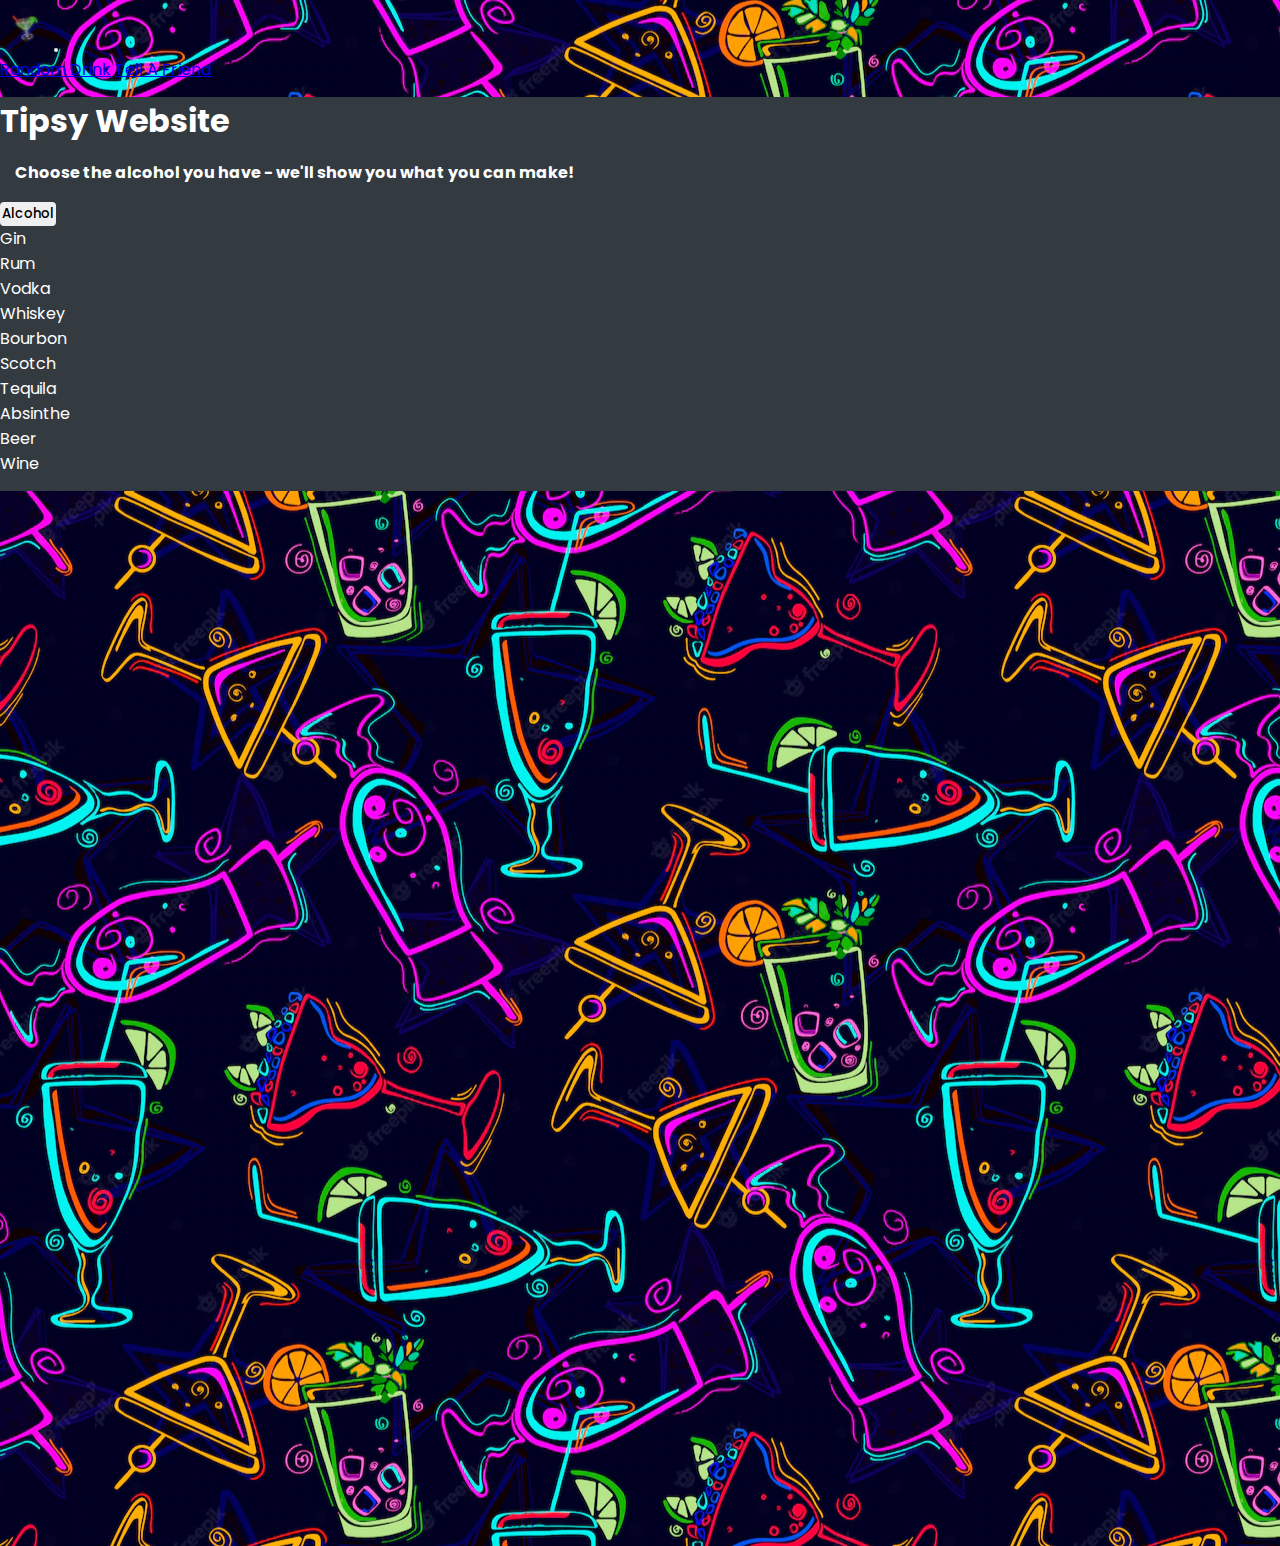
==== index.html @ 238f58d5 "edits to css, more drink options" ====
<!DOCTYPE html>
<html lang="en">
<head>
    <meta charset="UTF-8">
    <meta http-equiv="X-UA-Compatible" content="IE=edge">
    <meta name="viewport" content="width=device-width, initial-scale=1.0">

    <link href="./style.css" rel="stylesheet"/>
    <link href="https://cdn.jsdelivr.net/npm/bootstrap@5.2.0-beta1/dist/css/bootstrap.min.css" rel="stylesheet" integrity="sha384-0evHe/X+R7YkIZDRvuzKMRqM+OrBnVFBL6DOitfPri4tjfHxaWutUpFmBp4vmVor" crossorigin="anonymous">
    

    <!-- social share button & font -->
    <link rel="stylesheet" href="https://cdnjs.cloudflare.com/ajax/libs/font-awesome/5.15.3/css/all.min.css"/>
    <link rel="stylesheet" href="https://unicons.iconscout.com/release/v3.0.6/css/line.css">

    <title>Tipsy Website</title>
</head>
<body>
  <!-- fb share -->
  <div id="fb-root"></div>
<script async defer crossorigin="anonymous" src="https://connect.facebook.net/en_GB/sdk.js#xfbml=1&version=v14.0" nonce="NC7s4XZ4"></script>

    <nav id="nav-bar" class="navbar navbar-expand-lg navbar-dark bg-dark">
        <div class="container-fluid">
          <a class="navbar-brand" href="./index.html"><img id="logo" src="./2.png"></a>
          <button class="navbar-toggler" type="button" data-bs-toggle="collapse" data-bs-target="#navbarNavAltMarkup" aria-controls="navbarNavAltMarkup" aria-expanded="false" aria-label="Toggle navigation">
            <span class="navbar-toggler-icon"></span>
          </button>
          <div class="collapse navbar-collapse" id="navbarNavAltMarkup">
            <div class="navbar-nav">
              <a id="random-button" class="nav-link" href="#">Random Drink</a>
              <a id="share" class="nav-link" href="#">
                Tell A Friend</a>
                <div class="popup">
                  <header>
                    <span>Share the Love!</span>
                    <div class="close"><i class="uil uil-times"></i></div>
                  </header>
                  <div class="content">
                    <p>Share us via:</p>
                    <ul class="icons">
                      <a target="_blank" href="https://www.facebook.com/sharer/sharer.php?u=https%3A%2F%2Fsanchezbarry.github.io%2Fsanchezbarry%2F&amp;src=sdkpreparse" class="fb-xfbml-parse-ignore"><i class="fab fa-facebook-f"></i></a>
                      <a target="_blank" href="http://twitter.com/share?text=Don&#39;t know what drink to make?&url=https://sanchezbarry.github.io/sanchezbarry/"><i class="fab fa-twitter"></i></a>
                      <a target="_blank" href="whatsapp://send?text=Use this to make your next drink: https://sanchezbarry.github.io/sanchezbarry/"><i class="fab fa-whatsapp"></i></a>
                      <a target="_blank" href="https://t.me/share/url?url=https://sanchezbarry.github.io/sanchezbarry/&text=Use this to make your next drink!"><i class="fab fa-telegram-plane"></i></a>
                    </ul>
                    <p>Or copy link</p>
                    <div class="field">
                      <i class="url-icon uil uil-link"></i>
                      <input type="text" readonly value="https://sanchezbarry.github.io/sanchezbarry">
                      <button>Copy</button>
                    </div>
                  </div>
                </div>
            </div>
          </div>
        </div>
      </nav>

<div id="landing-content" class="container col shadow-sm p-3 mb-5 rounded text-center">

    <h1 class="text-center">Tipsy Website</h1>
    <h4 class="text-center">Choose the alcohol you have - we'll show you what you can make!</h4>
    <div id="dropdown" class="dropdown-center text-center">
        <button id="alcohol-choice" class="btn btn-secondary btn-lg dropdown-toggle" type="button" id="dropdownMenuButton2" data-bs-toggle="dropdown" aria-expanded="false">
          Alcohol
        </button>
        <ul id="alcohol" class="dropdown-menu dropdown-menu-dark" aria-labelledby="dropdownMenuButton2">
          <li><a id="gin" class="dropdown-item">Gin</a></li>
          <li><a id="rum" class="dropdown-item">Rum</a></li>
          <li><a id="vodka" class="dropdown-item">Vodka</a></li>
          <li><a id="whiskey"class="dropdown-item">Whiskey</a></li>
          <li><a id="bourbon"class="dropdown-item">Bourbon</a></li>
          <li><a id="scotch"class="dropdown-item">Scotch</a></li>
          <li><a id="tequila" class="dropdown-item">Tequila</a></li>
          <li><a id="absinthe" class="dropdown-item">Absinthe</a></li>
          <li><a id="beer" class="dropdown-item">Beer</a></li>
          <li><a id="wine" class="dropdown-item">Wine</a></li>
        </ul>
      </div>
    
</div>

<div class="container col shadow-sm p-3 mb-5 rounded text-center">
  <div id="results" class="row">

  </div>
</div>

<div id="cocktails" class="container col shadow-sm p-3 mb-5 rounded text-center">
  <div class="row">

  </div>
</div>

<div class="container">
  <div id="random-drink" class="row col shadow-sm p-3 mb-5 rounded text-center">
    
  </div>
</div>

<!-- social share button test -->

<!-- <button class="view-modal">View Modal</button>
  <div class="popup">
    <header>
      <span>Share Modal</span>
      <div class="close"><i class="uil uil-times"></i></div>
    </header>
    <div class="content">
      <p>Share this link via</p>
      <ul class="icons">
        <a target="_blank" href="https://www.facebook.com/sharer/sharer.php?u=https%3A%2F%2Fsanchezbarry.github.io%2Fsanchezbarry%2F&amp;src=sdkpreparse" class="fb-xfbml-parse-ignore"><i class="fab fa-facebook-f"></i></a>
        <a href="#"><i class="fab fa-twitter"></i></a>
        <a href="#"><i class="fab fa-instagram"></i></a>
        <a href="#"><i class="fab fa-whatsapp"></i></a>
        <a href="#"><i class="fab fa-telegram-plane"></i></a>
      </ul>
      <p>Or copy link</p>
      <div class="field">
        <i class="url-icon uil uil-link"></i>
        <input type="text" readonly value="https://sanchezbarry.github.io/sanchezbarry">
        <button>Copy</button>
      </div>
    </div>
  </div> -->






    <!-- <script src="https://cdn.jsdelivr.net/npm/axios/dist/axios.min.js"></script> -->
    <script src="https://cdn.jsdelivr.net/npm/bootstrap@5.2.0-beta1/dist/js/bootstrap.bundle.min.js" integrity="sha384-pprn3073KE6tl6bjs2QrFaJGz5/SUsLqktiwsUTF55Jfv3qYSDhgCecCxMW52nD2" crossorigin="anonymous"></script>
  
    <script src="./app.js"></script>
</body>
</html>
---- style.css ----
/* popup css */


@import url('https://fonts.googleapis.com/css2?family=Poppins:wght@200;300;400;500;600;700&display=swap');
*{
  margin: 0;
  padding: 0;
  box-sizing: border-box;
  font-family: 'Poppins', sans-serif;
}
body{
  background-image: url('./mobilebg.png');
  background-position: 25% 25%;
  background-repeat: repeat;

}

@media screen and (max-width: 414px) {
  body {
  background-image: url('./mobilebg.png');
  background-repeat: repeat;
  background-size: 500px;
  }
}

#landing-content {
  color: white;
  background-color: #333a40;
}

::selection{
  color: #fff;
  background: #7d2ae8;
}
.view-modal, .popup{
  position: absolute;
  left: 50%;
}
button{
  outline: none;
  cursor: pointer;
  font-weight: 500;
  border-radius: 4px;
  border: 2px solid transparent;
  transition: background 0.1s linear, border-color 0.1s linear, color 0.1s linear;
}
.view-modal{
  top: 50%;
  color: #7d2ae8;
  font-size: 18px;
  padding: 10px 25px;
  background: #fff;
  transform: translate(-50%, -50%);
}
.popup{
  background: #fff;
  padding: 25px;
  border-radius: 15px;
  top: 150%;
  max-width: 380px;
  width: 100%;
  opacity: 0;
  pointer-events: none;
  box-shadow: 0px 10px 15px rgba(0,0,0,0.1);
  transform: translate(-50%, -50%) scale(1.2);
  transition: top 0s 0.2s ease-in-out,
              opacity 0.2s 0s ease-in-out,
              transform 0.2s 0s ease-in-out;
}
.popup.show{
  z-index: 1;
  background: #ffffff;
  top: 250%;
  opacity: 1;
  pointer-events: auto;
  transform:translate(-50%, -50%) scale(1);
  transition: top 0s 0s ease-in-out,
              opacity 0.2s 0s ease-in-out,
              transform 0.2s 0s ease-in-out;

}
.popup :is(header, .icons, .field){
  display: flex;
  align-items: center;
  justify-content: space-between;
}
.popup header{
  padding-bottom: 15px;
  border-bottom: 1px solid #ebedf9;
}
header span{
  font-size: 21px;
  font-weight: 600;
}
header .close, .icons a{
  display: flex;
  align-items: center;
  border-radius: 50%;
  justify-content: center;
  transition: all 0.3s ease-in-out;
}
header .close{
  color: #878787;
  font-size: 17px;
  background: #f2f3fb;
  height: 33px;
  width: 33px;
  cursor: pointer;
}
header .close:hover{
  background: #ebedf9;
}
.popup .content{
  margin: 20px 0;
}
.popup .icons{
  margin: 15px 0 20px 0;
}
.content p{
  font-size: 16px;
}
.content .icons a{
  height: 50px;
  width: 50px;
  font-size: 20px;
  text-decoration: none;
  border: 1px solid transparent;
}
.icons a i{
  transition: transform 0.3s ease-in-out;
}
.icons a:nth-child(1){
  color: #1877F2;
  border-color: #b7d4fb;
}
.icons a:nth-child(1):hover{
  background: #1877F2;
}
.icons a:nth-child(2){
  color: #46C1F6;
  border-color: #b6e7fc;
}
.icons a:nth-child(2):hover{
  background: #46C1F6;
}

.icons a:nth-child(3){
  color: #25D366;
  border-color: #bef4d2;
}
.icons a:nth-child(3):hover{
  background: #25D366;
}
.icons a:nth-child(4){
  color: #0088cc;
  border-color: #b3e6ff;
}
.icons a:nth-child(4):hover{
  background: #0088cc;
}
.icons a:hover{
  color: #fff;
  border-color: transparent;
}
.icons a:hover i{
  transform: scale(1.2);
}
.content .field{
  margin: 12px 0 -5px 0;
  height: 45px;
  border-radius: 4px;
  padding: 0 5px;
  border: 1px solid #e1e1e1;
}
.field.active{
  border-color: grey;
}
.field i{
  width: 50px;
  font-size: 18px;
  text-align: center;
}
.field.active i{
  color: grey;
}
.field input{
  width: 100%;
  height: 100%;
  border: none;
  outline: none;
  font-size: 15px;
}
.field button{
  color: #fff;
  padding: 5px 18px;
  background: grey;
  border-radius: 10px;
}
.field button:hover{
  background: black;
}

#nav-bar {
    margin-bottom: 15px;
}

#logo {
    width: 50px;
    height: auto;
}

h4 {
    padding: 15px 15px;
}

#dropdown{
    padding-bottom: 15px;
}

#alcohol {
    justify-content: center;
}

#cocktail {
  margin: 10px;
  color: white;
  background-color: #333a40;
}

#results img {
    width: 300px;
}

#random-drink img {
    max-width: 100%;
    margin: 0 auto;
}

#results h3 {
    padding-top: 15px;
    text-align: center;
}

#results button {
    margin: 15px;
}

#button {
    text-decoration: none;
    color: white;
}

/* .button :hover {
    color:white;
} */



ul {
    list-style: none;
}
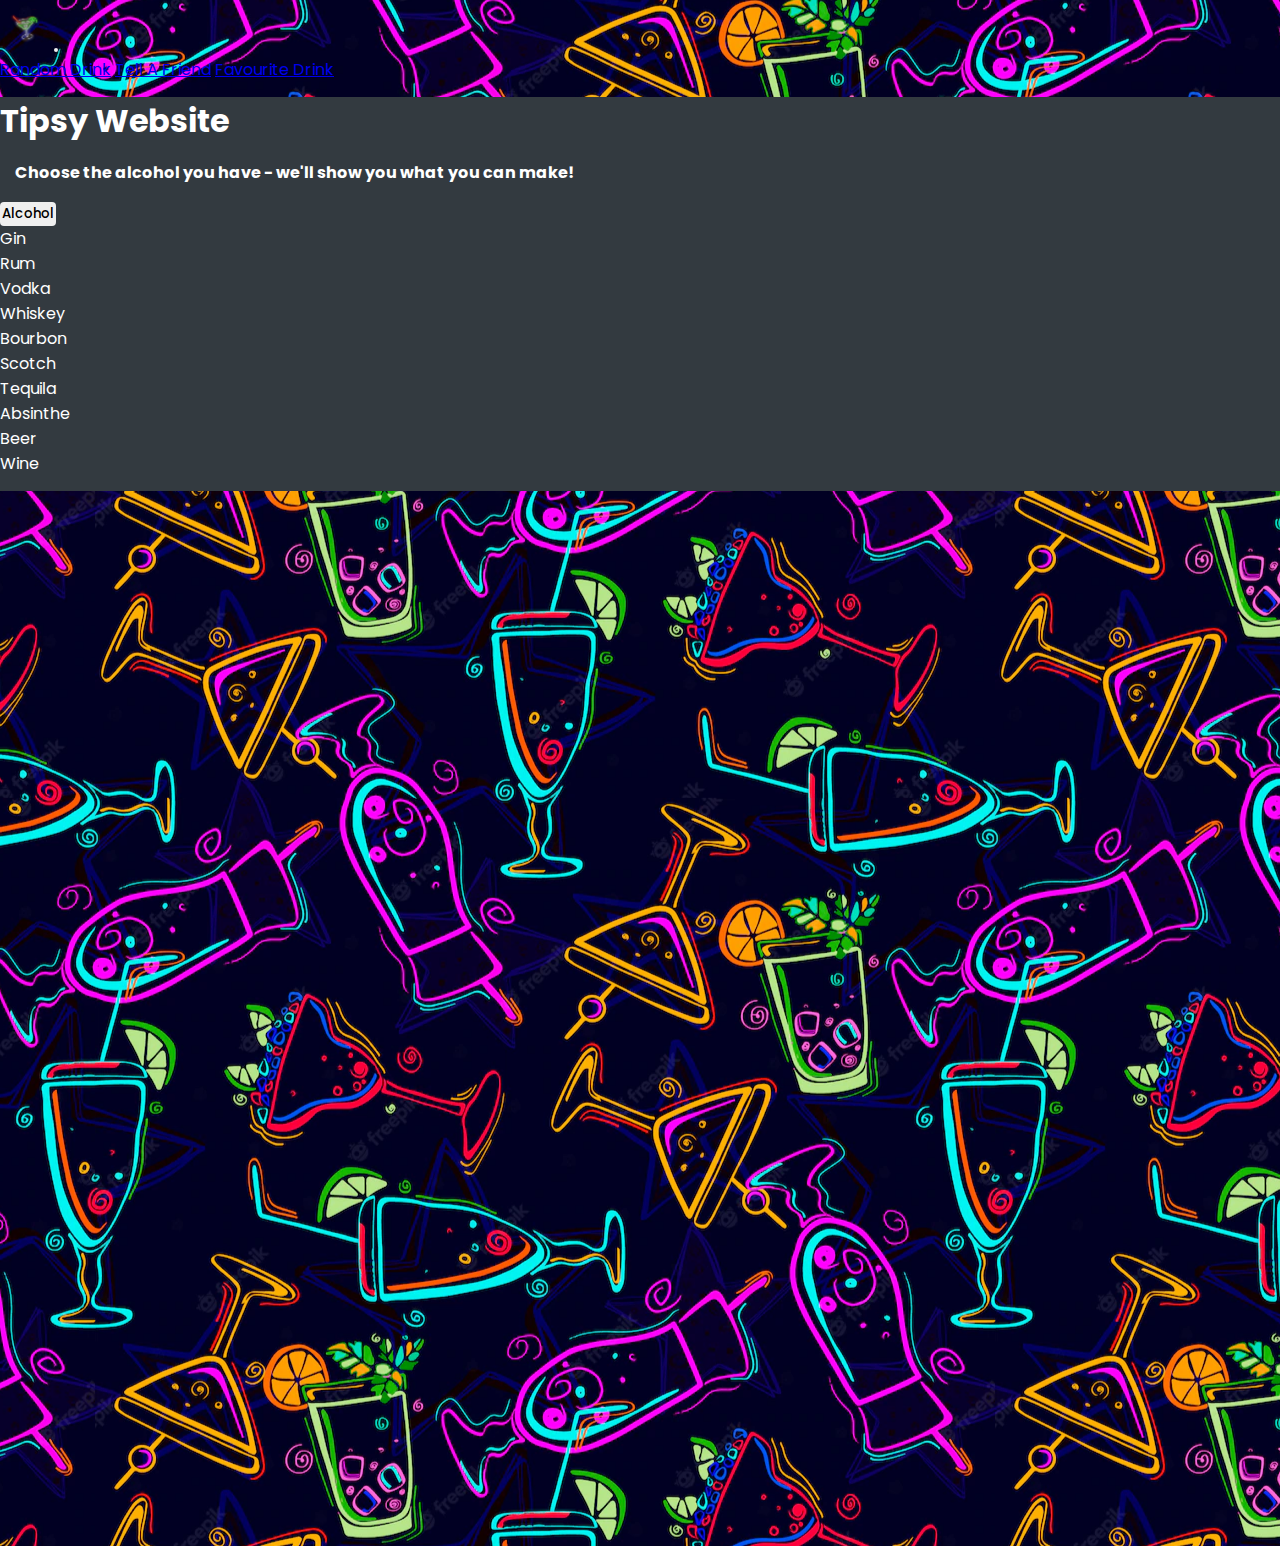
==== commit 60295eea: "fav drink feature, clean up code" ====
--- a/index.html
+++ b/index.html
@@ -52,6 +52,7 @@
                     </div>
                   </div>
                 </div>
+                <a id="fav-drink" class="nav-link" href="#">Favourite Drink</a>
             </div>
           </div>
         </div>
@@ -81,54 +82,29 @@
     
 </div>
 
-<div class="container col shadow-sm p-3 mb-5 rounded text-center">
+<div class="container">
   <div id="results" class="row">
 
   </div>
 </div>
 
-<div id="cocktails" class="container col shadow-sm p-3 mb-5 rounded text-center">
+<div id="cocktails" class="container">
   <div class="row">
 
   </div>
 </div>
 
 <div class="container">
-  <div id="random-drink" class="row col shadow-sm p-3 mb-5 rounded text-center">
+  <div id="random-drink" class="row">
     
   </div>
 </div>
 
-<!-- social share button test -->
+<div class="container">
+  <div id="fav-container" class="row">
 
-<!-- <button class="view-modal">View Modal</button>
-  <div class="popup">
-    <header>
-      <span>Share Modal</span>
-      <div class="close"><i class="uil uil-times"></i></div>
-    </header>
-    <div class="content">
-      <p>Share this link via</p>
-      <ul class="icons">
-        <a target="_blank" href="https://www.facebook.com/sharer/sharer.php?u=https%3A%2F%2Fsanchezbarry.github.io%2Fsanchezbarry%2F&amp;src=sdkpreparse" class="fb-xfbml-parse-ignore"><i class="fab fa-facebook-f"></i></a>
-        <a href="#"><i class="fab fa-twitter"></i></a>
-        <a href="#"><i class="fab fa-instagram"></i></a>
-        <a href="#"><i class="fab fa-whatsapp"></i></a>
-        <a href="#"><i class="fab fa-telegram-plane"></i></a>
-      </ul>
-      <p>Or copy link</p>
-      <div class="field">
-        <i class="url-icon uil uil-link"></i>
-        <input type="text" readonly value="https://sanchezbarry.github.io/sanchezbarry">
-        <button>Copy</button>
-      </div>
-    </div>
-  </div> -->
-
-
-
-
-
+  </div>
+</div>
 
     <!-- <script src="https://cdn.jsdelivr.net/npm/axios/dist/axios.min.js"></script> -->
     <script src="https://cdn.jsdelivr.net/npm/bootstrap@5.2.0-beta1/dist/js/bootstrap.bundle.min.js" integrity="sha384-pprn3073KE6tl6bjs2QrFaJGz5/SUsLqktiwsUTF55Jfv3qYSDhgCecCxMW52nD2" crossorigin="anonymous"></script>
--- a/style.css
+++ b/style.css
@@ -20,6 +20,10 @@
   background-image: url('./mobilebg.png');
   background-repeat: repeat;
   background-size: 500px;
+  }
+
+  #landing-content {
+    width: 350px;
   }
 }
 
@@ -258,5 +262,7 @@
 
 ul {
     list-style: none;
-}
-
+    /* text-align: left; */
+}
+
+
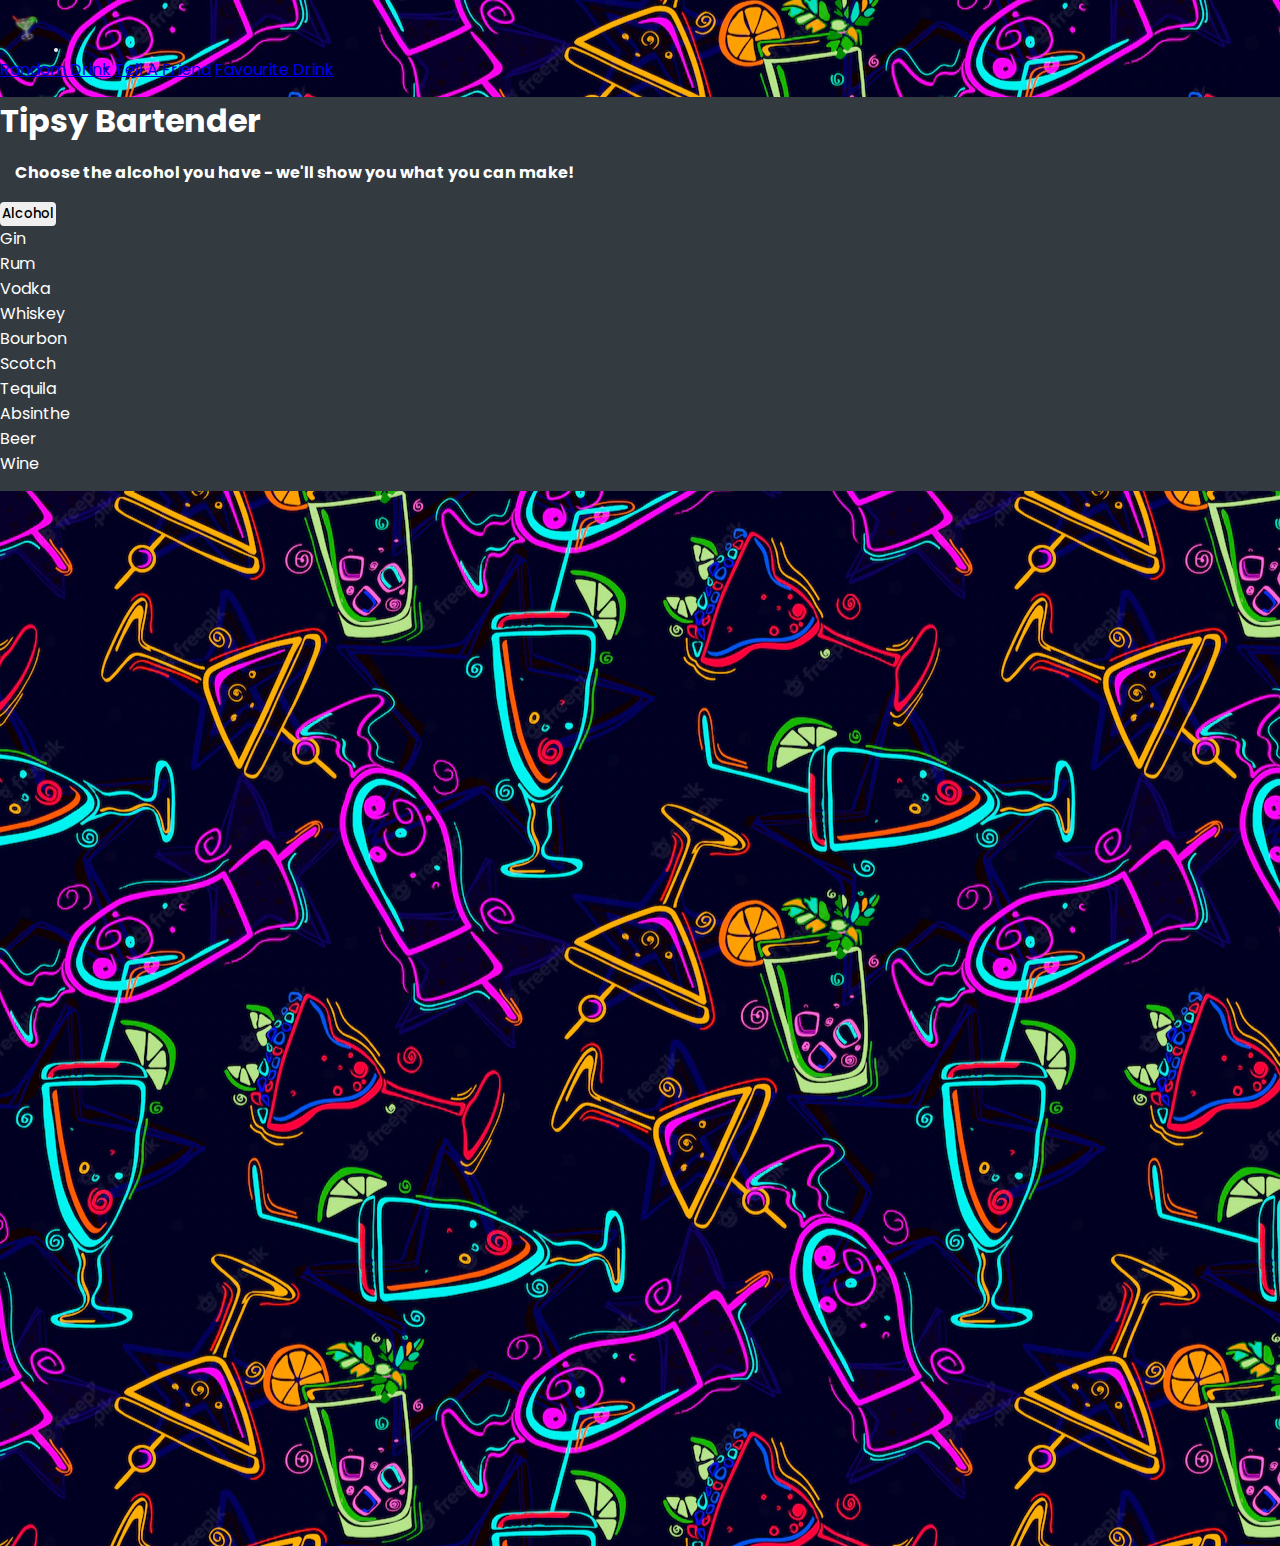
==== commit dd5891e4: "title" ====
--- a/index.html
+++ b/index.html
@@ -13,7 +13,7 @@
     <link rel="stylesheet" href="https://cdnjs.cloudflare.com/ajax/libs/font-awesome/5.15.3/css/all.min.css"/>
     <link rel="stylesheet" href="https://unicons.iconscout.com/release/v3.0.6/css/line.css">
 
-    <title>Tipsy Website</title>
+    <title>Tipsy Bartender</title>
 </head>
 <body>
   <!-- fb share -->
@@ -60,7 +60,7 @@
 
 <div id="landing-content" class="container col shadow-sm p-3 mb-5 rounded text-center">
 
-    <h1 class="text-center">Tipsy Website</h1>
+    <h1 class="text-center">Tipsy Bartender</h1>
     <h4 class="text-center">Choose the alcohol you have - we'll show you what you can make!</h4>
     <div id="dropdown" class="dropdown-center text-center">
         <button id="alcohol-choice" class="btn btn-secondary btn-lg dropdown-toggle" type="button" id="dropdownMenuButton2" data-bs-toggle="dropdown" aria-expanded="false">
